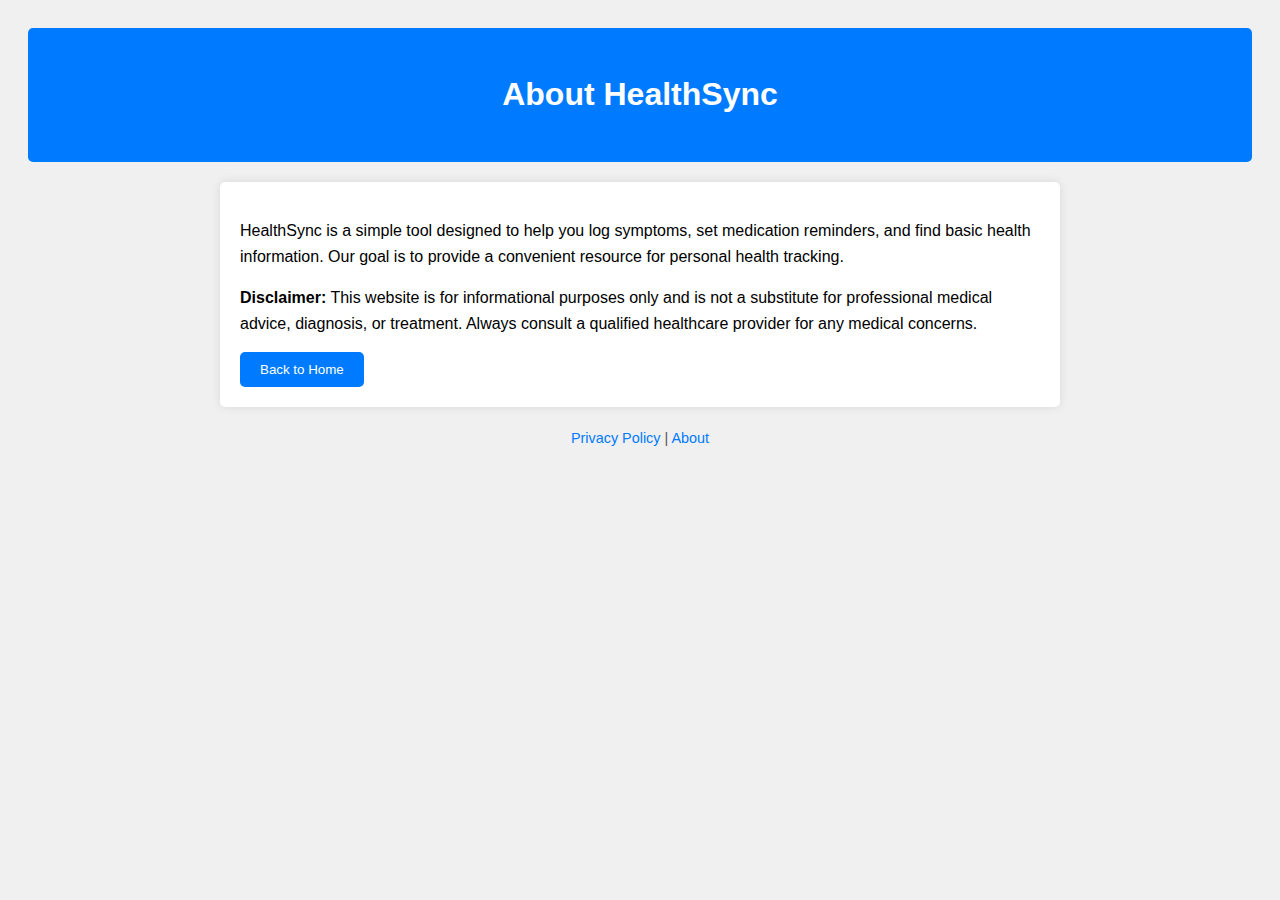
==== about.html @ 09418fa1 "about.html, privacy.html, health-tips.html, faq.html" ====
<!DOCTYPE html>
<html lang="en">
<head>
    <meta charset="UTF-8">
    <meta name="viewport" content="width=device-width, initial-scale=1.0">
    <title>About HealthSync</title>
    <style>
        body { font-family: Arial, sans-serif; background-color: #f0f0f0; padding: 20px; line-height: 1.6; }
        header { text-align: center; padding: 20px; background-color: #007bff; color: white; border-radius: 5px; }
        main { max-width: 800px; margin: 20px auto; background-color: white; padding: 20px; border-radius: 5px; box-shadow: 0 0 10px rgba(0,0,0,0.1); }
        button { padding: 10px 20px; background-color: #007bff; color: white; border: none; border-radius: 5px; cursor: pointer; }
        button:hover { background-color: #0056b3; }
        footer { text-align: center; margin-top: 20px; font-size: 0.9em; color: #555; }
        a { color: #007bff; text-decoration: none; }
        a:hover { text-decoration: underline; }
    </style>
</head>
<body>
    <header>
        <h1>About HealthSync</h1>
    </header>
    <main>
        <p>HealthSync is a simple tool designed to help you log symptoms, set medication reminders, and find basic health information. Our goal is to provide a convenient resource for personal health tracking.</p>
        <p><strong>Disclaimer:</strong> This website is for informational purposes only and is not a substitute for professional medical advice, diagnosis, or treatment. Always consult a qualified healthcare provider for any medical concerns.</p>
        <button onclick="window.location.href='index.html'">Back to Home</button>
    </main>
    <footer>
        <p><a href="privacy.html">Privacy Policy</a> | <a href="about.html">About</a></p>
    </footer>
</body>
</html>
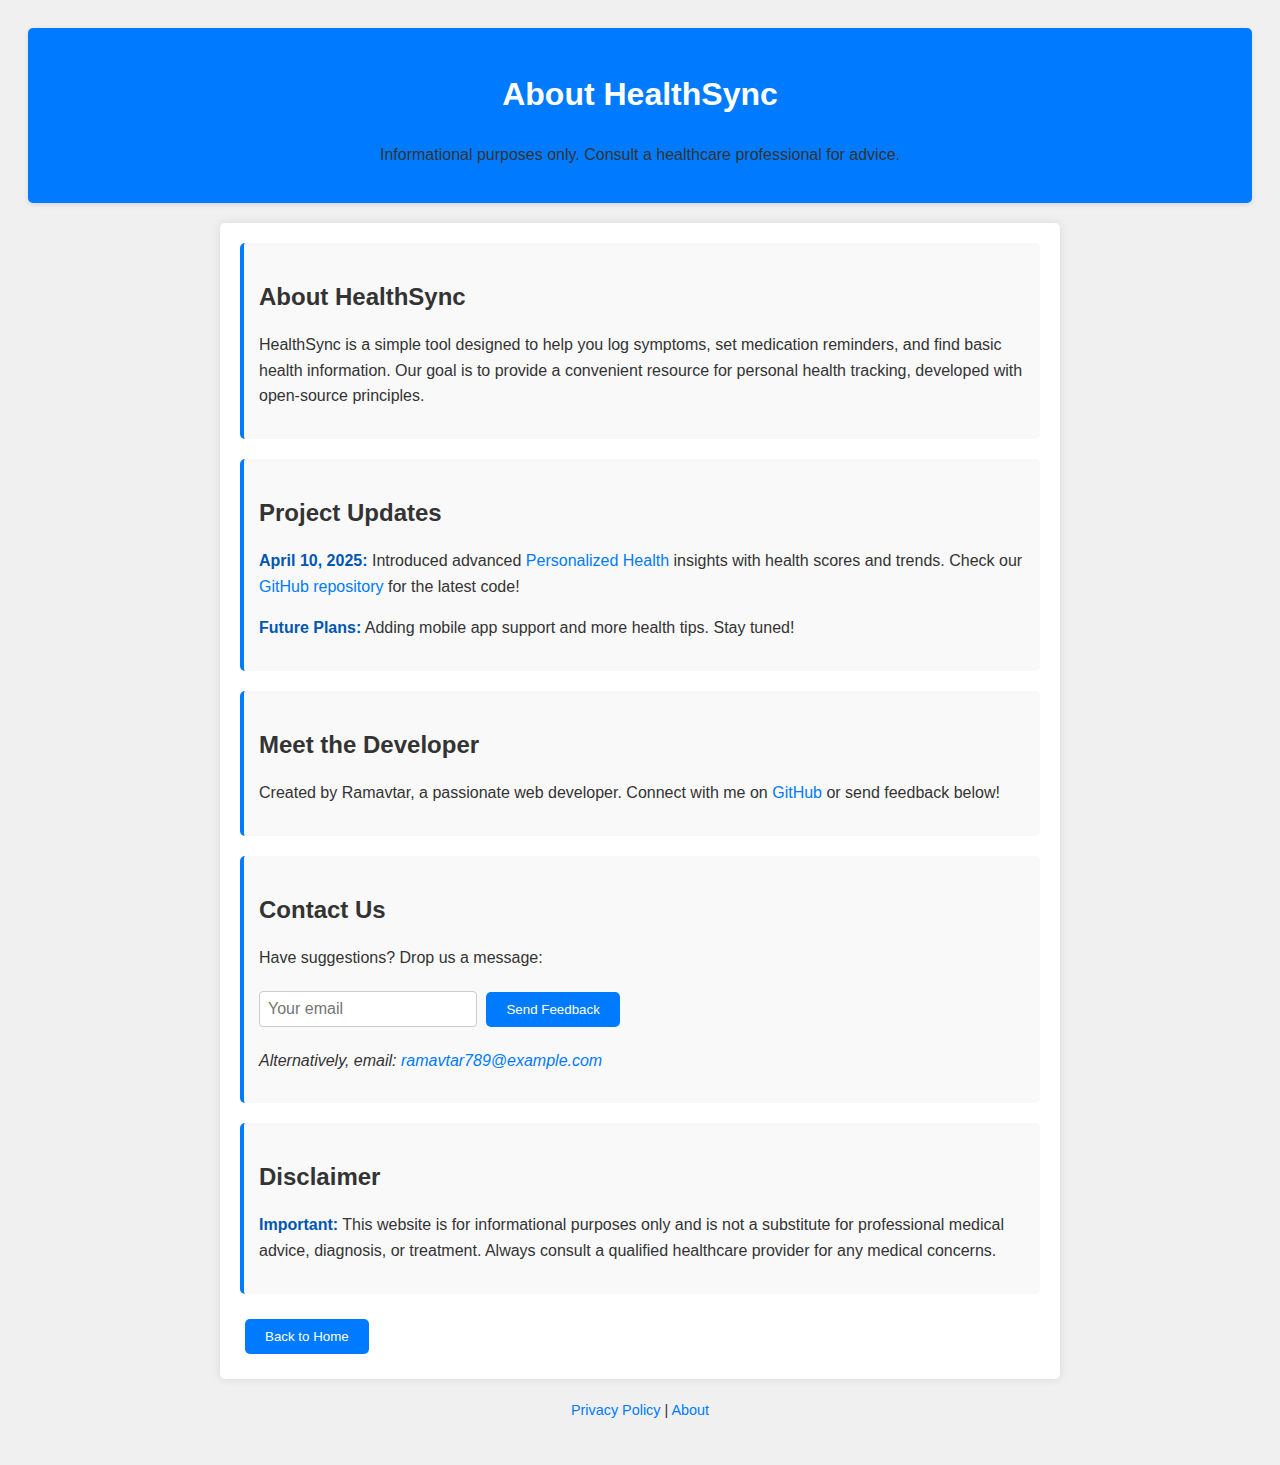
==== commit d08a9315: "Update HealthSync with Personalized Health, interactivity, and styles (April 10, 2025)" ====
--- a/about.html
+++ b/about.html
@@ -5,27 +5,154 @@
     <meta name="viewport" content="width=device-width, initial-scale=1.0">
     <title>About HealthSync</title>
     <style>
-        body { font-family: Arial, sans-serif; background-color: #f0f0f0; padding: 20px; line-height: 1.6; }
-        header { text-align: center; padding: 20px; background-color: #007bff; color: white; border-radius: 5px; }
-        main { max-width: 800px; margin: 20px auto; background-color: white; padding: 20px; border-radius: 5px; box-shadow: 0 0 10px rgba(0,0,0,0.1); }
-        button { padding: 10px 20px; background-color: #007bff; color: white; border: none; border-radius: 5px; cursor: pointer; }
-        button:hover { background-color: #0056b3; }
-        footer { text-align: center; margin-top: 20px; font-size: 0.9em; color: #555; }
-        a { color: #007bff; text-decoration: none; }
-        a:hover { text-decoration: underline; }
+        body {
+            font-family: Arial, sans-serif;
+            background-color: #f0f0f0;
+            padding: 20px;
+            line-height: 1.6;
+        }
+        header {
+            text-align: center;
+            padding: 20px;
+            background-color: #007bff;
+            color: white;
+            border-radius: 5px;
+            box-shadow: 0 2px 5px rgba(0,0,0,0.1);
+        }
+        main {
+            max-width: 800px;
+            margin: 20px auto;
+            background-color: white;
+            padding: 20px;
+            border-radius: 5px;
+            box-shadow: 0 0 10px rgba(0,0,0,0.1);
+        }
+        .info-card {
+            margin-bottom: 20px;
+            padding: 15px;
+            background-color: #f9f9f9;
+            border-left: 4px solid #007bff;
+            border-radius: 5px;
+            transition: transform 0.3s ease, box-shadow 0.3s ease;
+        }
+        .info-card:hover {
+            transform: translateY(-5px);
+            box-shadow: 0 5px 15px rgba(0,0,0,0.1);
+        }
+        h2 {
+            color: #333;
+            margin-bottom: 10px;
+        }
+        p {
+            margin-bottom: 15px;
+            color: #333;
+        }
+        strong {
+            color: #0056b3;
+        }
+        button, input[type="submit"] {
+            padding: 10px 20px;
+            background-color: #007bff;
+            color: white;
+            border: none;
+            border-radius: 5px;
+            cursor: pointer;
+            margin: 5px;
+            transition: background-color 0.3s ease;
+        }
+        button:hover, input[type="submit"]:hover {
+            background-color: #0056b3;
+        }
+        input[type="email"] {
+            padding: 8px;
+            margin: 5px 0;
+            border: 1px solid #ccc;
+            border-radius: 4px;
+            width: 200px;
+            font-size: 1rem;
+        }
+        footer {
+            text-align: center;
+            margin-top: 20px;
+            font-size: 0.9em;
+            color: #555;
+        }
+        a {
+            color: #007bff;
+            text-decoration: none;
+        }
+        a:hover {
+            text-decoration: underline;
+        }
+        @keyframes fadeIn {
+            from { opacity: 0; }
+            to { opacity: 1; }
+        }
+        .fade-in {
+            animation: fadeIn 0.5s ease-in;
+        }
+        @media (max-width: 400px) {
+            button, input[type="email"], input[type="submit"] {
+                width: 100%;
+            }
+            .info-card {
+                margin-bottom: 15px;
+                padding: 10px;
+            }
+        }
     </style>
 </head>
 <body>
     <header>
         <h1>About HealthSync</h1>
+        <p>Informational purposes only. Consult a healthcare professional for advice.</p>
     </header>
     <main>
-        <p>HealthSync is a simple tool designed to help you log symptoms, set medication reminders, and find basic health information. Our goal is to provide a convenient resource for personal health tracking.</p>
-        <p><strong>Disclaimer:</strong> This website is for informational purposes only and is not a substitute for professional medical advice, diagnosis, or treatment. Always consult a qualified healthcare provider for any medical concerns.</p>
+        <div class="info-card fade-in">
+            <h2>About HealthSync</h2>
+            <p>HealthSync is a simple tool designed to help you log symptoms, set medication reminders, and find basic health information. Our goal is to provide a convenient resource for personal health tracking, developed with open-source principles.</p>
+        </div>
+        <div class="info-card fade-in">
+            <h2>Project Updates</h2>
+            <p><strong>April 10, 2025:</strong> Introduced advanced <a href="index.html#personalized-health">Personalized Health</a> insights with health scores and trends. Check our <a href="https://github.com/Ramavtar789/HealthSync-" target="_blank">GitHub repository</a> for the latest code!</p>
+            <p><strong>Future Plans:</strong> Adding mobile app support and more health tips. Stay tuned!</p>
+        </div>
+        <div class="info-card fade-in">
+            <h2>Meet the Developer</h2>
+            <p>Created by Ramavtar, a passionate web developer. Connect with me on <a href="https://github.com/Ramavtar789" target="_blank">GitHub</a> or send feedback below!</p>
+        </div>
+        <div class="info-card fade-in">
+            <h2>Contact Us</h2>
+            <p>Have suggestions? Drop us a message:</p>
+            <form id="contact-form" onsubmit="sendFeedback(event)">
+                <input type="email" id="email" placeholder="Your email" required>
+                <input type="submit" value="Send Feedback">
+            </form>
+            <p id="feedback-result" style="display:none; color: green;">Thank you! We’ll review your feedback.</p>
+            <p><em>Alternatively, email: <a href="mailto:ramavtar789@example.com">ramavtar789@example.com</a></em></p>
+        </div>
+        <div class="info-card fade-in">
+            <h2>Disclaimer</h2>
+            <p><strong>Important:</strong> This website is for informational purposes only and is not a substitute for professional medical advice, diagnosis, or treatment. Always consult a qualified healthcare provider for any medical concerns.</p>
+        </div>
         <button onclick="window.location.href='index.html'">Back to Home</button>
     </main>
     <footer>
         <p><a href="privacy.html">Privacy Policy</a> | <a href="about.html">About</a></p>
     </footer>
+
+    <script>
+        function sendFeedback(event) {
+            event.preventDefault();
+            const email = document.getElementById('email').value;
+            if (email) {
+                document.getElementById('feedback-result').style.display = 'block';
+                document.getElementById('contact-form').reset();
+                setTimeout(() => document.getElementById('feedback-result').style.display = 'none', 5000);
+            } else {
+                alert("Please enter a valid email.");
+            }
+        }
+    </script>
 </body>
 </html>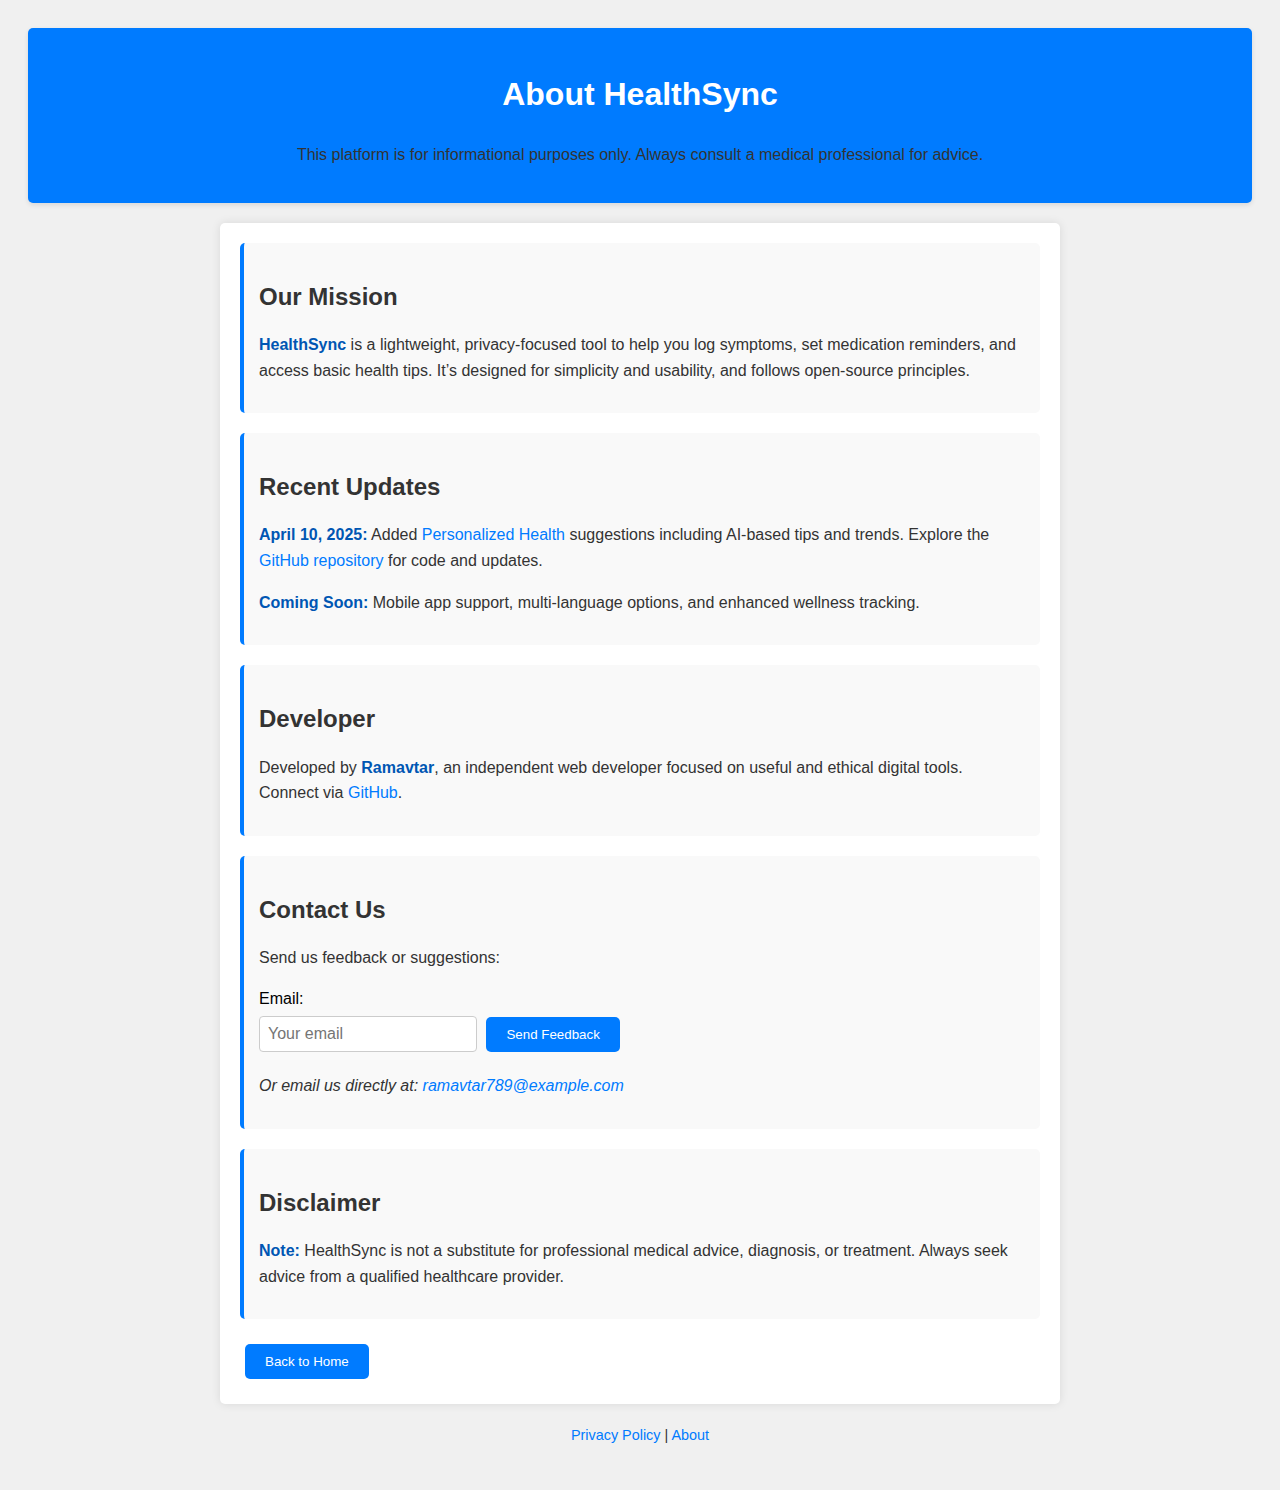
==== commit e9e79258: "update about.html" ====
--- a/about.html
+++ b/about.html
@@ -1,158 +1,161 @@
 <!DOCTYPE html>
 <html lang="en">
 <head>
-    <meta charset="UTF-8">
-    <meta name="viewport" content="width=device-width, initial-scale=1.0">
-    <title>About HealthSync</title>
-    <style>
-        body {
-            font-family: Arial, sans-serif;
-            background-color: #f0f0f0;
-            padding: 20px;
-            line-height: 1.6;
-        }
-        header {
-            text-align: center;
-            padding: 20px;
-            background-color: #007bff;
-            color: white;
-            border-radius: 5px;
-            box-shadow: 0 2px 5px rgba(0,0,0,0.1);
-        }
-        main {
-            max-width: 800px;
-            margin: 20px auto;
-            background-color: white;
-            padding: 20px;
-            border-radius: 5px;
-            box-shadow: 0 0 10px rgba(0,0,0,0.1);
-        }
-        .info-card {
-            margin-bottom: 20px;
-            padding: 15px;
-            background-color: #f9f9f9;
-            border-left: 4px solid #007bff;
-            border-radius: 5px;
-            transition: transform 0.3s ease, box-shadow 0.3s ease;
-        }
-        .info-card:hover {
-            transform: translateY(-5px);
-            box-shadow: 0 5px 15px rgba(0,0,0,0.1);
-        }
-        h2 {
-            color: #333;
-            margin-bottom: 10px;
-        }
-        p {
-            margin-bottom: 15px;
-            color: #333;
-        }
-        strong {
-            color: #0056b3;
-        }
-        button, input[type="submit"] {
-            padding: 10px 20px;
-            background-color: #007bff;
-            color: white;
-            border: none;
-            border-radius: 5px;
-            cursor: pointer;
-            margin: 5px;
-            transition: background-color 0.3s ease;
-        }
-        button:hover, input[type="submit"]:hover {
-            background-color: #0056b3;
-        }
-        input[type="email"] {
-            padding: 8px;
-            margin: 5px 0;
-            border: 1px solid #ccc;
-            border-radius: 4px;
-            width: 200px;
-            font-size: 1rem;
-        }
-        footer {
-            text-align: center;
-            margin-top: 20px;
-            font-size: 0.9em;
-            color: #555;
-        }
-        a {
-            color: #007bff;
-            text-decoration: none;
-        }
-        a:hover {
-            text-decoration: underline;
-        }
-        @keyframes fadeIn {
-            from { opacity: 0; }
-            to { opacity: 1; }
-        }
-        .fade-in {
-            animation: fadeIn 0.5s ease-in;
-        }
-        @media (max-width: 400px) {
-            button, input[type="email"], input[type="submit"] {
-                width: 100%;
-            }
-            .info-card {
-                margin-bottom: 15px;
-                padding: 10px;
-            }
-        }
-    </style>
+  <meta charset="UTF-8" />
+  <meta name="viewport" content="width=device-width, initial-scale=1.0"/>
+  <title>About HealthSync</title>
+  <style>
+    body {
+      font-family: Arial, sans-serif;
+      background-color: #f0f0f0;
+      padding: 20px;
+      line-height: 1.6;
+    }
+    header {
+      text-align: center;
+      padding: 20px;
+      background-color: #007bff;
+      color: white;
+      border-radius: 5px;
+      box-shadow: 0 2px 5px rgba(0,0,0,0.1);
+    }
+    main {
+      max-width: 800px;
+      margin: 20px auto;
+      background-color: white;
+      padding: 20px;
+      border-radius: 5px;
+      box-shadow: 0 0 10px rgba(0,0,0,0.1);
+    }
+    .info-card {
+      margin-bottom: 20px;
+      padding: 15px;
+      background-color: #f9f9f9;
+      border-left: 4px solid #007bff;
+      border-radius: 5px;
+      transition: transform 0.3s ease, box-shadow 0.3s ease;
+    }
+    .info-card:hover {
+      transform: translateY(-5px);
+      box-shadow: 0 5px 15px rgba(0,0,0,0.1);
+    }
+    h2 {
+      color: #333;
+      margin-bottom: 10px;
+    }
+    p {
+      margin-bottom: 15px;
+      color: #333;
+    }
+    strong {
+      color: #0056b3;
+    }
+    button, input[type="submit"] {
+      padding: 10px 20px;
+      background-color: #007bff;
+      color: white;
+      border: none;
+      border-radius: 5px;
+      cursor: pointer;
+      margin: 5px;
+      transition: background-color 0.3s ease;
+    }
+    button:hover, input[type="submit"]:hover {
+      background-color: #0056b3;
+    }
+    input[type="email"] {
+      padding: 8px;
+      margin: 5px 0;
+      border: 1px solid #ccc;
+      border-radius: 4px;
+      width: 200px;
+      font-size: 1rem;
+    }
+    footer {
+      text-align: center;
+      margin-top: 20px;
+      font-size: 0.9em;
+      color: #555;
+    }
+    a {
+      color: #007bff;
+      text-decoration: none;
+    }
+    a:hover {
+      text-decoration: underline;
+    }
+    @keyframes fadeIn {
+      from { opacity: 0; }
+      to { opacity: 1; }
+    }
+    .fade-in {
+      animation: fadeIn 0.5s ease-in;
+    }
+    @media (max-width: 400px) {
+      button, input[type="email"], input[type="submit"] {
+        width: 100%;
+      }
+      .info-card {
+        margin-bottom: 15px;
+        padding: 10px;
+      }
+    }
+  </style>
 </head>
 <body>
-    <header>
-        <h1>About HealthSync</h1>
-        <p>Informational purposes only. Consult a healthcare professional for advice.</p>
-    </header>
-    <main>
-        <div class="info-card fade-in">
-            <h2>About HealthSync</h2>
-            <p>HealthSync is a simple tool designed to help you log symptoms, set medication reminders, and find basic health information. Our goal is to provide a convenient resource for personal health tracking, developed with open-source principles.</p>
-        </div>
-        <div class="info-card fade-in">
-            <h2>Project Updates</h2>
-            <p><strong>April 10, 2025:</strong> Introduced advanced <a href="index.html#personalized-health">Personalized Health</a> insights with health scores and trends. Check our <a href="https://github.com/Ramavtar789/HealthSync-" target="_blank">GitHub repository</a> for the latest code!</p>
-            <p><strong>Future Plans:</strong> Adding mobile app support and more health tips. Stay tuned!</p>
-        </div>
-        <div class="info-card fade-in">
-            <h2>Meet the Developer</h2>
-            <p>Created by Ramavtar, a passionate web developer. Connect with me on <a href="https://github.com/Ramavtar789" target="_blank">GitHub</a> or send feedback below!</p>
-        </div>
-        <div class="info-card fade-in">
-            <h2>Contact Us</h2>
-            <p>Have suggestions? Drop us a message:</p>
-            <form id="contact-form" onsubmit="sendFeedback(event)">
-                <input type="email" id="email" placeholder="Your email" required>
-                <input type="submit" value="Send Feedback">
-            </form>
-            <p id="feedback-result" style="display:none; color: green;">Thank you! We’ll review your feedback.</p>
-            <p><em>Alternatively, email: <a href="mailto:ramavtar789@example.com">ramavtar789@example.com</a></em></p>
-        </div>
-        <div class="info-card fade-in">
-            <h2>Disclaimer</h2>
-            <p><strong>Important:</strong> This website is for informational purposes only and is not a substitute for professional medical advice, diagnosis, or treatment. Always consult a qualified healthcare provider for any medical concerns.</p>
-        </div>
-        <button onclick="window.location.href='index.html'">Back to Home</button>
-    </main>
-    <footer>
-        <p><a href="privacy.html">Privacy Policy</a> | <a href="about.html">About</a></p>
-    </footer>
+  <header>
+    <h1>About HealthSync</h1>
+    <p>This platform is for informational purposes only. Always consult a medical professional for advice.</p>
+  </header>
+  <main>
+    <div class="info-card fade-in">
+      <h2>Our Mission</h2>
+      <p><strong>HealthSync</strong> is a lightweight, privacy-focused tool to help you log symptoms, set medication reminders, and access basic health tips. It’s designed for simplicity and usability, and follows open-source principles.</p>
+    </div>
+    <div class="info-card fade-in">
+      <h2>Recent Updates</h2>
+      <p><strong>April 10, 2025:</strong> Added <a href="index.html#personalized-health">Personalized Health</a> suggestions including AI-based tips and trends. Explore the <a href="https://github.com/Ramavtar789/HealthSync-" target="_blank">GitHub repository</a> for code and updates.</p>
+      <p><strong>Coming Soon:</strong> Mobile app support, multi-language options, and enhanced wellness tracking.</p>
+    </div>
+    <div class="info-card fade-in">
+      <h2>Developer</h2>
+      <p>Developed by <strong>Ramavtar</strong>, an independent web developer focused on useful and ethical digital tools. Connect via <a href="https://github.com/Ramavtar789" target="_blank">GitHub</a>.</p>
+    </div>
+    <div class="info-card fade-in">
+      <h2>Contact Us</h2>
+      <p>Send us feedback or suggestions:</p>
+      <form id="contact-form" onsubmit="sendFeedback(event)">
+        <label for="email">Email:</label><br />
+        <input type="email" id="email" placeholder="Your email" required />
+        <input type="submit" value="Send Feedback" />
+      </form>
+      <p id="feedback-result" aria-label="feedback received" style="display:none; color: green;">Thank you! We’ll review your feedback.</p>
+      <p><em>Or email us directly at: <a href="mailto:ramavtar789@example.com">ramavtar789@example.com</a></em></p>
+    </div>
+    <div class="info-card fade-in">
+      <h2>Disclaimer</h2>
+      <p><strong>Note:</strong> HealthSync is not a substitute for professional medical advice, diagnosis, or treatment. Always seek advice from a qualified healthcare provider.</p>
+    </div>
+    <button onclick="window.location.href='index.html'">Back to Home</button>
+  </main>
+  <footer>
+    <p><a href="privacy.html">Privacy Policy</a> | <a href="about.html">About</a></p>
+  </footer>
 
-    <script>
-        function sendFeedback(event) {
-            event.preventDefault();
-            const email = document.getElementById('email').value;
-            if (email) {
-                document.getElementById('feedback-result').style.display = 'block';
-                document.getElementById('contact-form').reset();
-                setTimeout(() => document.getElementById('feedback-result').style.display = 'none', 5000);
-            } else {
-                alert("Please enter a valid email.");
-            }
-        }
-    </script>
+  <script>
+    function sendFeedback(event) {
+      event.preventDefault();
+      const email = document.getElementById('email').value;
+      if (email) {
+        document.getElementById('feedback-result').style.display = 'block';
+        document.getElementById('contact-form').reset();
+        setTimeout(() => {
+          document.getElementById('feedback-result').style.display = 'none';
+        }, 5000);
+      } else {
+        alert("Please enter a valid email.");
+      }
+    }
+  </script>
 </body>
-</html>+</html>
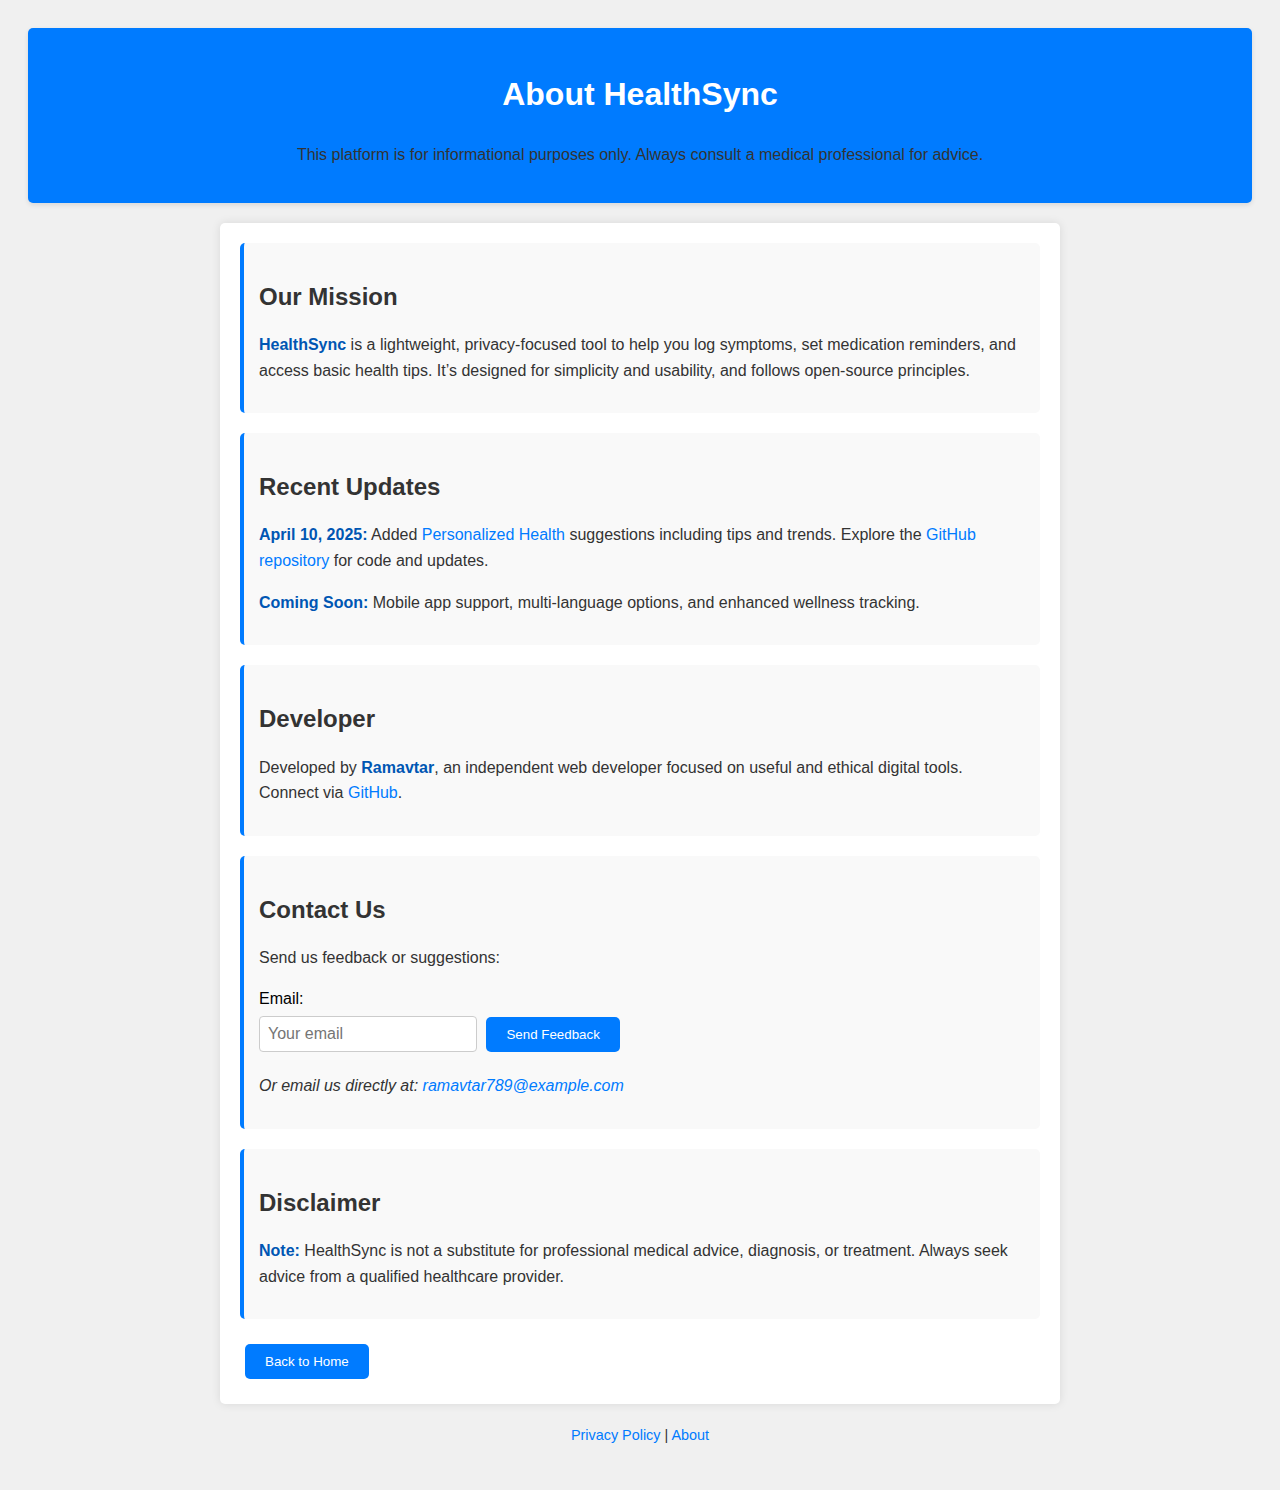
==== commit d77a0733: "Update about.html" ====
--- a/about.html
+++ b/about.html
@@ -114,7 +114,7 @@
     </div>
     <div class="info-card fade-in">
       <h2>Recent Updates</h2>
-      <p><strong>April 10, 2025:</strong> Added <a href="index.html#personalized-health">Personalized Health</a> suggestions including AI-based tips and trends. Explore the <a href="https://github.com/Ramavtar789/HealthSync-" target="_blank">GitHub repository</a> for code and updates.</p>
+      <p><strong>April 10, 2025:</strong> Added <a href="index.html#personalized-health">Personalized Health</a> suggestions including tips and trends. Explore the <a href="https://github.com/Ramavtar789/HealthSync-" target="_blank">GitHub repository</a> for code and updates.</p>
       <p><strong>Coming Soon:</strong> Mobile app support, multi-language options, and enhanced wellness tracking.</p>
     </div>
     <div class="info-card fade-in">
